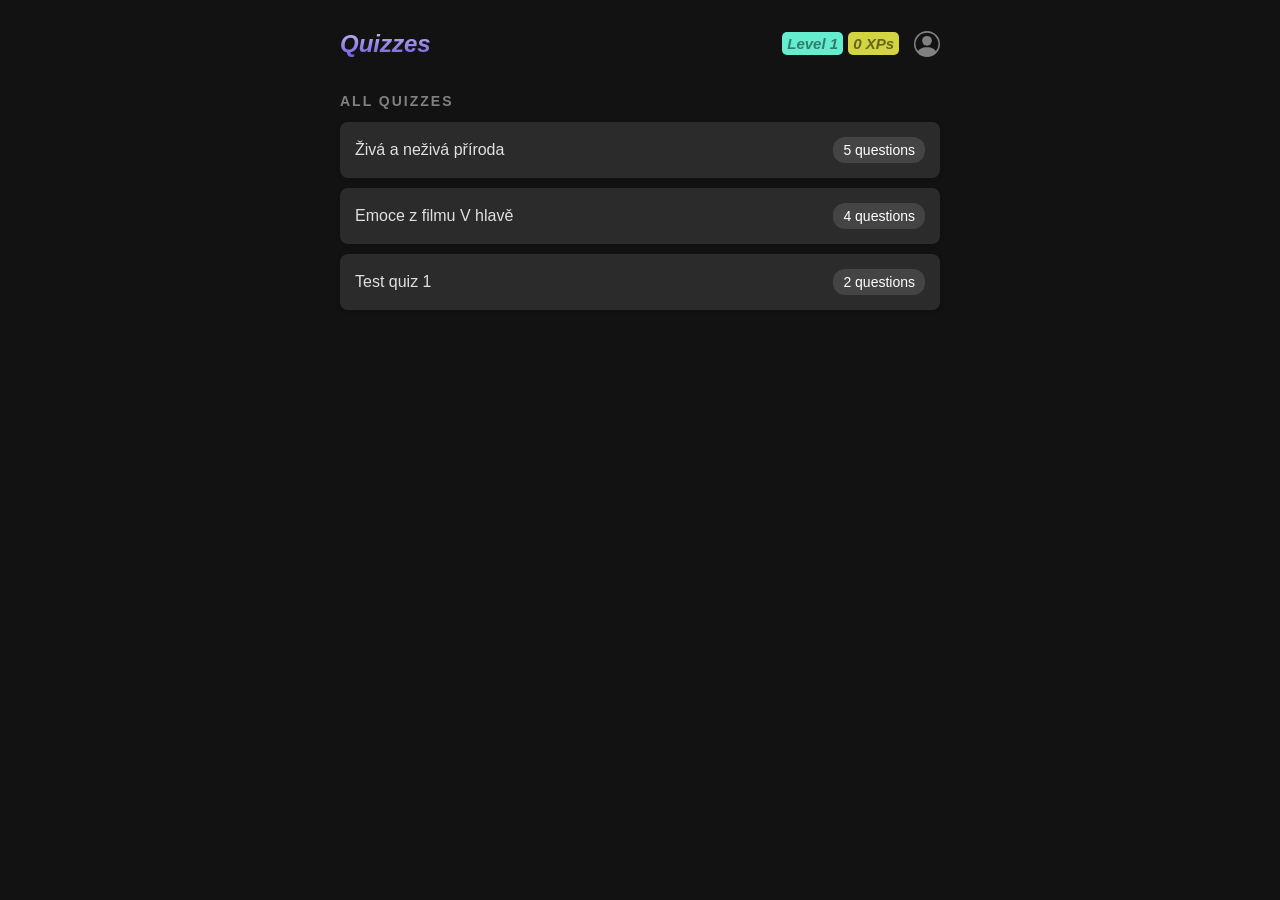
==== index.html @ 055b13e7 "Untrack private folder and update .gitignore" ====
<!DOCTYPE html>
<html lang="en">
<head>
    <meta charset="UTF-8">
    <meta name="viewport" content="width=device-width, initial-scale=1.0">
    <title>Quizzes</title>
    <!-- loads data (array of quizzes) accessible as window.quizzesData -->
    <script id="quizzes-data" src="quizzes-data.js"></script>
    <link rel="stylesheet" href="style.css">
</head>
<body>
    <!-- Home Screen -->
    <section id="home-screen">
        <div class="top-nav-bar">
            <h2 class="logo">Quizzes</h2>
            <!--<div class="text-input">test</div>-->
            <div class="flex-right" onclick="navigateToScreen('profile-screen')">              
              <div class="status-card status-level">Level <span id="topbar-currentLevel"></span></div>
              <div class="status-card status-xp"><span id="topbar-totalXPPoints"></span> XPs</div>
              <div class="top-nav-bar-icon"> 
                <svg xmlns="http://www.w3.org/2000/svg" fill="currentColor" class="bi bi-person-circle" viewBox="0 0 16 16">
                  <path d="M11 6a3 3 0 1 1-6 0 3 3 0 0 1 6 0"/>
                  <path fill-rule="evenodd" d="M0 8a8 8 0 1 1 16 0A8 8 0 0 1 0 8m8-7a7 7 0 0 0-5.468 11.37C3.242 11.226 4.805 10 8 10s4.757 1.225 5.468 2.37A7 7 0 0 0 8 1"/>
                </svg>
              </div>
            </div>
        </div>
        <div class="section-title">All quizzes</div>
        <ul class="card-list" id="quiz-list"></ul>
    </section>

    <!-- Quiz Detail Screen -->
    <section id="quiz-detail-screen" class="hidden">
        <div class="back-btn" onclick="navigateToScreen('home-screen')">
          <svg xmlns="http://www.w3.org/2000/svg" width="18" height="18" fill="currentColor" class="bi bi-arrow-left" viewBox="0 0 16 16">
            <path fill-rule="evenodd" d="M15 8a.5.5 0 0 0-.5-.5H2.707l3.147-3.146a.5.5 0 1 0-.708-.708l-4 4a.5.5 0 0 0 0 .708l4 4a.5.5 0 0 0 .708-.708L2.707 8.5H14.5A.5.5 0 0 0 15 8"/>
          </svg> Back</div>
        <h2 class="screen-title" id="quiz-title" ></h2>
        <div id="quiz-info">
          <div id="questions-count"></div>
          <div id="score"></div>
          <div id="progress"></div>
          <div id="hints-used"></div>
        </div>
        <div class="h-space"></div>
        <div class="question-header text-center" id="question" ></div>
        <div id="options"></div>
        <div class="h-space"></div>
        <button class="btn-outline" id="hint-btn" onclick="showHint()">Show Hint</button>
        <div class="text hidden" id="hint"></div>
        <div id="result"></div>
        <div class="h-space"></div>
        <button class="btn btn-primary hidden" id="next-btn" onclick="nextQuestion()">Next Question</button>
    </section>

    <!-- Profile Screen -->
    <section id="profile-screen" class="hidden">
        <div class="back-btn" onclick="navigateToScreen('home-screen')">← Back</div>
        <h2 class="screen-title">Profile</h2>

        <!-- User Info Section --> 
        <div class="hidden" id="user-info">       
          <div class="section-title">User info</div>
          <div class="text-list-item">Name: <span id="info-name"></span></div>
          <div class="h-space"></div>
        </div>        

        <!-- Statistics Section -->
        <div id="statistics">
          <h3 class="section-title">Statistics</h3>
          <div class="text-list-item">Total XP Points: <span id="stat-totalXPPoints"></span></div>
          <div class="text-list-item">Current Level: <span id="stat-currentLevel"></span></div>
          <div class="text-list-item">Total Score: <span id="stat-totalScore"></span></div>
          <div class="text-list-item">Quizzes Completed: <span id="stat-quizzesCompleted"></span></div>
          <div class="text-list-item">Questions Completed: <span id="stat-questionsCompleted"></span></div>
          <div class="text-list-item">Questions Completed Correctly: <span id="stat-questionsCompletedCorrectly"></span></div>
          <div class="text-list-item">Last Active: <span id="stat-lastActiveDate"></span></div>
        </div>
        <div class="h-space"></div>

        <!-- Achievements Section -->
        <div class="hidden" id="achievements">
          <h3 class="section-title">Achievements</h3>
          <ul class="card-list" id="achievements-list"></ul>
        </div>        
        
    </section>

    <script id="quizzes-js" src="app.js"></script>
</body>
</html>
---- style.css ----
/* base css variables */
:root {  
  /* Primary Colors */
  --color-primary: #6c63ff; /* Main branding color. Used for primary actions like buttons and overlay buttons. */
  --color-primary-hover: #8178ff; /* Hover version of main */  
  --color-secondary: #5753c9; /* TODO: define color and its purpose (it should not be hover color of primary color, but standalone color */
  
  /* Background Colors */
  --bg-main: #121212; /* Main background of the app */
  --bg-main-hover: #1c1c1c; /* Hover version of main */
  --bg-secondary: #2b2b2b; /* Background for cards, input fields */
  --bg-secondary-hover: #373737; /* Hover version of secondary */
  --bg-tertiary: #444; /* Background for badges, overlay elements */
  --bg-tertiary-hover: #555; /* Hover version of tertiary */
  --bg-status-neutral: #457981;
  --bg-status-success: #73be85;
  --bg-status-fail: #b1676e; /* Error or validation warning messages */
  --bg-status-attention: #c0ac6e; /* Warning or caution */

  
   /* Text Colors */
  --text-main: #e0e0e0; /* Main text color */
  --text-secondary: #e0e0e0; /* Main text color */
  --text-tertiary: #e0e0e0;
  --text-muted: #9e9e9e; /* Muted text for placeholders, captions. Used for less important text, such as placeholders. */
  --text-inverted: #fff; /* Text on dark or colored backgrounds (e.g., buttons) or on hover states */  

  /* State Colors */
  --color-success: #73be85; /* Success messages */
  --color-error: #b1676e; /* Error or validation warning messages */
  --color-warning: #c0ac6e; /* Warning or caution */
}

body {
    font-family: Arial, sans-serif;
    max-width: 600px;
    margin: 0 auto;
    padding: 10px;
    background-color: var(--bg-main);
    color: var(--text-main);
}

/* Utilities */
.hidden {
    display: none;
}

.text-center {
  text-align: center;
}

.status-neutral {
  background-color: var(--bg-status-neutral);
  color: white;
}

.status-success {
  background-color: var(--bg-status-success);
  color: white;
}

.status-fail {
  background-color: var(--bg-status-fail);
  color: white;
}

.status-attention {
  background-color: var(--bg-status-attention);
  color: white;
}

/* UI elements */
.screen-title {
    text-align: center;
    color: var(-text-main);
}

.screen-sub-title {
    text-align: center;
    color: var(-text-secondary);
}

.section-title {
    color: gray; /*var(--text-secondary);*/
    font-size: 14px;
    font-weight: bold;
    text-transform: uppercase;
    margin-top: 15px;    
    margin-bottom: 13px; 
    text-align: left; 
    letter-spacing: 2px; 
}

.header3 {
  color: var(--text-secondary);
  font-size: 17px;
  font-weight: bold;
  margin-top: 15px;    
  margin-bottom: 15px; 
  text-align: left;   
}

.question-header {
  color: var(--color-primary);
  font-size: 18px;
  font-weight: bold;
  margin-top: 15px;    
  margin-bottom: 15px; 
  text-align: center;   
}

.btn {
    margin: 5px 0;
    width: 100%;
    background-color: var(--bg-secondary);
    color: var(--text-secondary);
    border: none;
    border-radius: 16px;
    padding: 10px;
    cursor: pointer;
    font-size: 16px;
    transition: background-color 0.3s ease;
}

.btn:hover {
  background-color: var(--bg-secondary-hover);
}

.btn-outline {
  margin: 5px 0;
  width: 100%;
  background: none;
  border: 2px solid var(--bg-secondary);
  color: var(--text-secondary);
  border-radius: 16px;
  padding: 10px;
  cursor: pointer;
  font-size: 16px;
  transition: background-color 0.3s ease;
}

.btn-primary {
    background-color: var(--color-primary);
    color: var(--text-main);
    max-width: 400px;
}

.btn-primary:hover {
    background-color: var(--color-primary-hover);
}

.btn-tertiary {
    background-color: var(--bg-tertiary);
    color: var(--text-tertirary);
    font-size: 14px;
}

.btn-tertiary:hover {
    background-color: var(--bg-tertiary-hover);
}

.back-btn {
    cursor: pointer;
    margin-bottom: 10px;
    /*display: inline-block;*/
    color: var(--text-main);
    text-align: left;
}

.back-btn svg {
  width: 16px;
  height: 16px;
}

.text {
  padding: 10px;
  margin: 5px 0;
}

.text-list-item {
  padding: 2px;
  margin-bottom: 4px;
  border-bottom: 1px solid var(--bg-secondary);
}

.card-list {
    list-style-type: none;
    padding: 0;
    margin: 0;
    display: flex;
    flex-direction: column;
    gap: 10px; /* Adds space between cards */
}

.card-item {
    background-color: var(--bg-secondary);
    color: var(--text-main);
    border-radius: 8px;
    padding: 15px;
    box-shadow: 0 2px 5px rgba(0, 0, 0, 0.1);
    border: none; /* Remove the default button border */
    cursor: pointer;
    text-align: left;
    width: 100%;
    position: relative;
    display: flex;
    justify-content: space-between;
    align-items: center;
    transition: background-color 0.3s ease, transform 0.3s ease;
}

.card-item:hover {
    background-color: var(--bg-secondary-hover);
    transform: translateY(-2px); /* Subtle lift on hover */
}

/* Content inside the card button */
.card-content {
    display: flex;
    justify-content: space-between;
    width: 100%;
    align-items: center;
}

.card-title {
    font-size: 16px;
}

.card-badge {
    background-color: var(--bg-tertiary);
    color: var(--text-inverted);
    padding: 5px 10px;
    border-radius: 12px;
    font-size: 14px;
}

.h-space {
  min-height: 20px;
  height: 20px;
  padding: 0;
  margin: 0;
}

.msg-success {
  color: var(--color-success);
}

.msg-error {
  color: var(--color-error);
}

.top-nav-bar-icon {
    /*font-size: 24px;*/
    cursor: pointer;
    color: gray;
    margin-left: 10px;
    height: 26px;
    width: 26px;
}

.top-nav-bar {
  display: flex;
  justify-content: space-between;
  align-items: center;
  position: relative;
}

.flex-right {
  display: flex;
  justify-content: flex-end;
  align-items: center;
  position: relative;
}

.logo {
  /*color: var(--color-primary);*/
  font-style: italic;
  background: linear-gradient(to bottom, #C7B8EA, #6c5ce7);
  -webkit-background-clip: text;
  -webkit-text-fill-color: transparent;
}

.text-input {
  margin: 5px 0;
  background-color: var(--bg-secondary);
  color: var(--text-secondary);
  border: none;
  border-radius: 20px;
  padding: 10px;
  font-size: 14px;
  min-width: 70px;
}

.completion-status-banner {
  /*background-color: var(--bg-status-neutral); */
  color: white;
  padding: 20px;
  border-radius: 10px;
  max-width: 400px;
  margin: 0 auto; 
  text-align: center;
}

.banner-title {
  font-size: 24px; 
  font-weight: bold;
  margin-bottom: 10px;
}

.banner-message {
  font-size: 16px; 
  color: #f1f1f1;
  margin-bottom: 20px;
}

.banner-scorecard {
  font-size: 48px; 
  font-weight: bold;
  color: white;
}

.text-list-item span {
  font-weight: bold;
  color: var(--color-primary);
  font-style: italic;
}



/* Home Screen */
.status-card {
  display: inline;
  font-size: 15px;
  font-weight: bold;
  font-style: italic;
  padding: 3px 5px;;
  margin-right: 5px;
  border-radius: 5px;
}

.status-level {
  background-color: #64edcf;
  color: #317d6c;
  cursor: pointer;
}

.status-xp {
  background-color: #d2d442;
  color: #646521;
  cursor: pointer;
}

/* Quiz Detail Screen */
#quiz-detail-screen {
  text-align: center;
}

#quiz-info {
  color:gray;
  font-size: 14px;
}
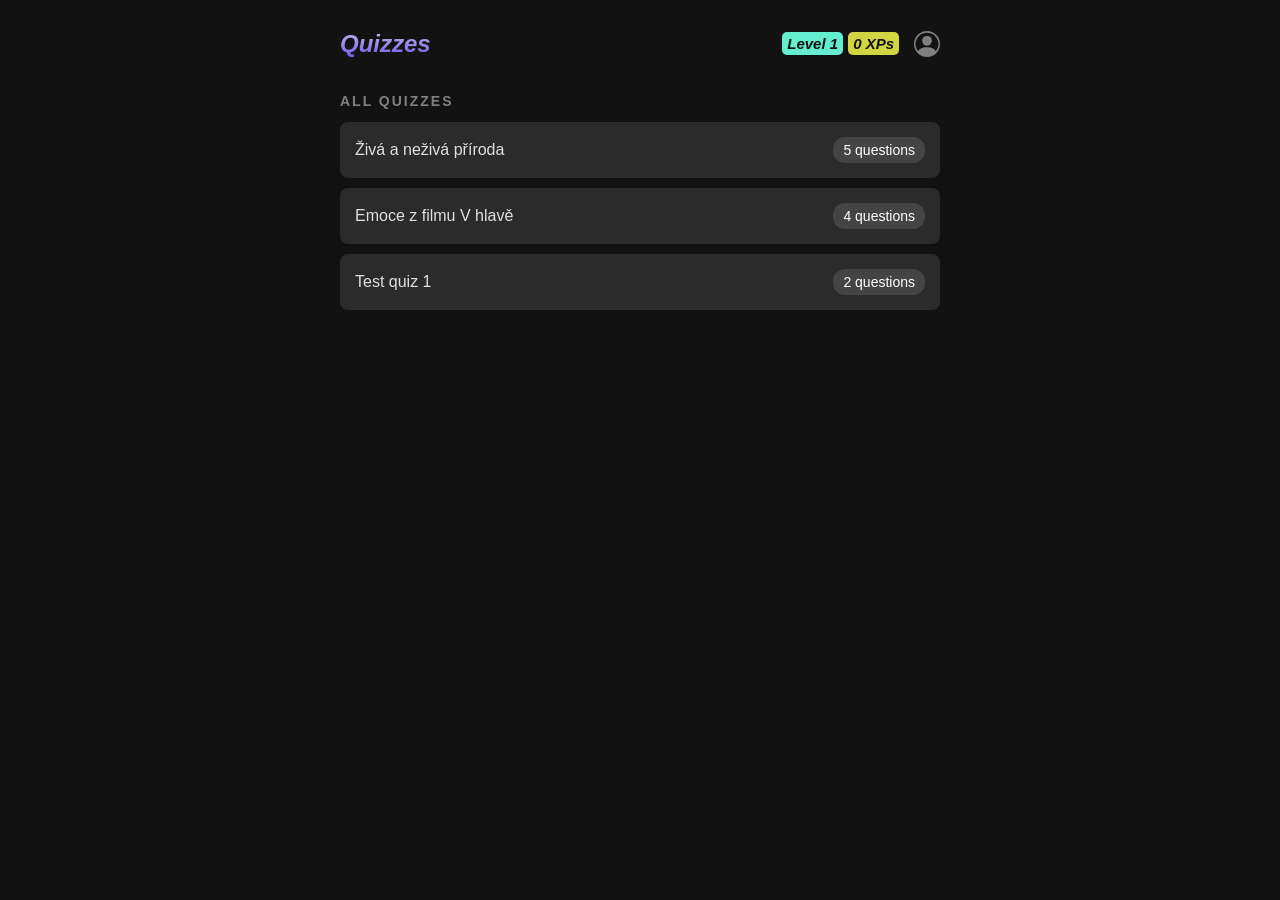
==== commit c9d49425: "export and reset profile features added" ====
--- a/index.html
+++ b/index.html
@@ -82,7 +82,10 @@
         <div class="hidden" id="achievements">
           <h3 class="section-title">Achievements</h3>
           <ul class="card-list" id="achievements-list"></ul>
-        </div>        
+        </div>   
+        
+        <button class="btn-outline" id="export-profile" onclick="exportUserProfile()">Export profile</button>
+        <button class="btn-outline" id="reset-profile" onclick="resetUserProfile(resetWithConfirmation=true)">Reset profile</button>
         
     </section>
 
--- a/style.css
+++ b/style.css
@@ -340,13 +340,13 @@
 
 .status-level {
   background-color: #64edcf;
-  color: #317d6c;
+  color: var(--bg-main);
   cursor: pointer;
 }
 
 .status-xp {
   background-color: #d2d442;
-  color: #646521;
+  color: var(--bg-main);
   cursor: pointer;
 }
 
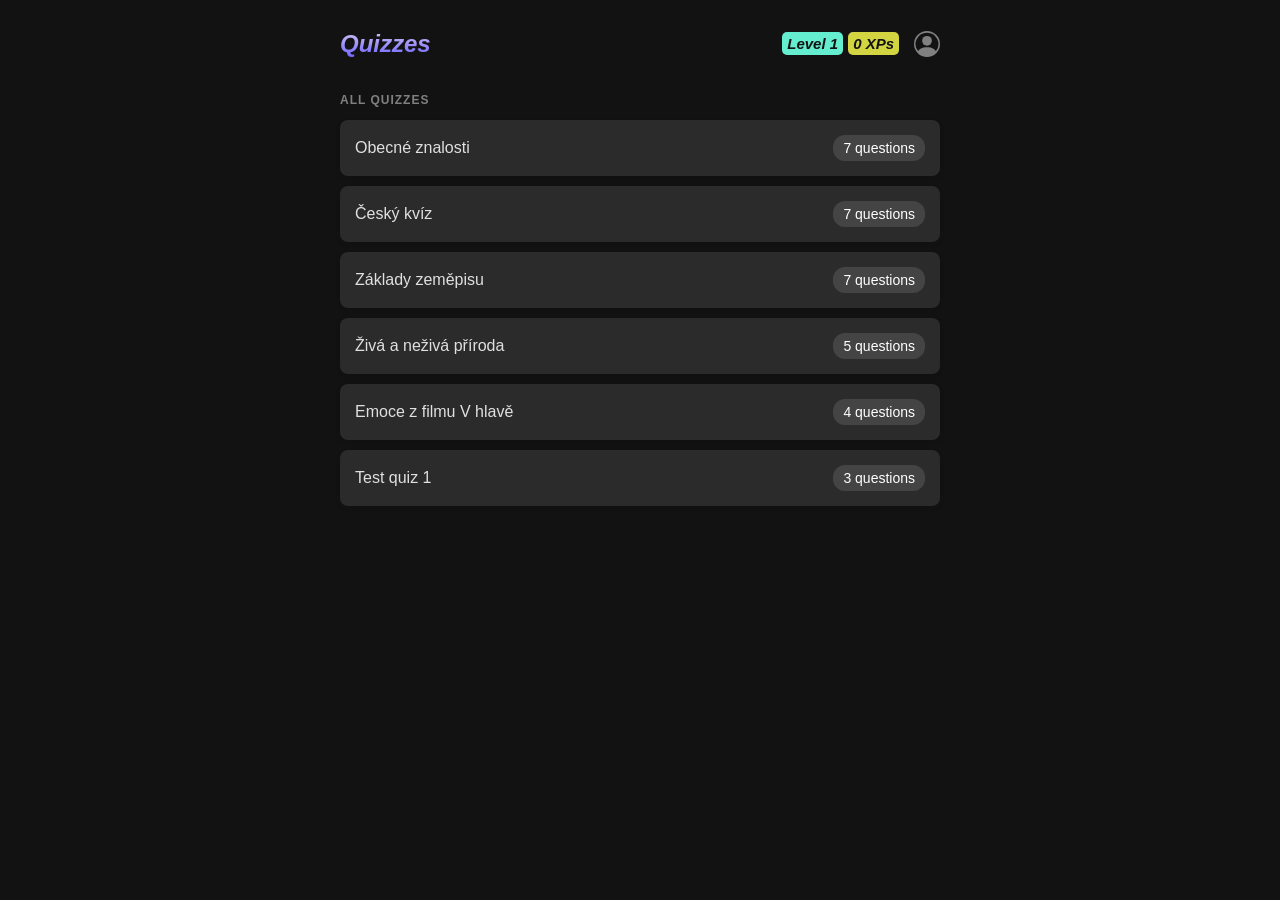
==== commit ab964d0e: "completition banners" ====
--- a/index.html
+++ b/index.html
@@ -15,8 +15,8 @@
             <h2 class="logo">Quizzes</h2>
             <!--<div class="text-input">test</div>-->
             <div class="flex-right" onclick="navigateToScreen('profile-screen')">              
-              <div class="status-card status-level">Level <span id="topbar-currentLevel"></span></div>
-              <div class="status-card status-xp"><span id="topbar-totalXPPoints"></span> XPs</div>
+              <div class="status-card status-card-level">Level <span id="topbar-currentLevel"></span></div>
+              <div class="status-card status-card-xp"><span id="topbar-totalXPPoints"></span> XPs</div>
               <div class="top-nav-bar-icon"> 
                 <svg xmlns="http://www.w3.org/2000/svg" fill="currentColor" class="bi bi-person-circle" viewBox="0 0 16 16">
                   <path d="M11 6a3 3 0 1 1-6 0 3 3 0 0 1 6 0"/>
@@ -31,10 +31,7 @@
 
     <!-- Quiz Detail Screen -->
     <section id="quiz-detail-screen" class="hidden">
-        <div class="back-btn" onclick="navigateToScreen('home-screen')">
-          <svg xmlns="http://www.w3.org/2000/svg" width="18" height="18" fill="currentColor" class="bi bi-arrow-left" viewBox="0 0 16 16">
-            <path fill-rule="evenodd" d="M15 8a.5.5 0 0 0-.5-.5H2.707l3.147-3.146a.5.5 0 1 0-.708-.708l-4 4a.5.5 0 0 0 0 .708l4 4a.5.5 0 0 0 .708-.708L2.707 8.5H14.5A.5.5 0 0 0 15 8"/>
-          </svg> Back</div>
+        <div class="back-btn" onclick="navigateToScreen('home-screen')">Back</div>
         <h2 class="screen-title" id="quiz-title" ></h2>
         <div id="quiz-info">
           <div id="questions-count"></div>
@@ -55,7 +52,7 @@
 
     <!-- Profile Screen -->
     <section id="profile-screen" class="hidden">
-        <div class="back-btn" onclick="navigateToScreen('home-screen')">← Back</div>
+        <div class="back-btn" onclick="navigateToScreen('home-screen')">Back</div>
         <h2 class="screen-title">Profile</h2>
 
         <!-- User Info Section --> 
--- a/style.css
+++ b/style.css
@@ -16,8 +16,9 @@
   --bg-status-success: #73be85;
   --bg-status-fail: #b1676e; /* Error or validation warning messages */
   --bg-status-attention: #c0ac6e; /* Warning or caution */
-
-  
+  --bg-status-level: #64edcf;
+  --bg-status-xp: #d2d442;
+    
    /* Text Colors */
   --text-main: #e0e0e0; /* Main text color */
   --text-secondary: #e0e0e0; /* Main text color */
@@ -45,6 +46,10 @@
     display: none;
 }
 
+.bold {
+  font-weight: bold;
+}
+
 .text-center {
   text-align: center;
 }
@@ -68,6 +73,7 @@
   background-color: var(--bg-status-attention);
   color: white;
 }
+
 
 /* UI elements */
 .screen-title {
@@ -82,13 +88,13 @@
 
 .section-title {
     color: gray; /*var(--text-secondary);*/
-    font-size: 14px;
+    font-size: 12px;
     font-weight: bold;
     text-transform: uppercase;
     margin-top: 15px;    
     margin-bottom: 13px; 
     text-align: left; 
-    letter-spacing: 2px; 
+    letter-spacing: 1px; 
 }
 
 .header3 {
@@ -160,17 +166,16 @@
 }
 
 .back-btn {
-    cursor: pointer;
-    margin-bottom: 10px;
-    /*display: inline-block;*/
-    color: var(--text-main);
-    text-align: left;
-}
-
-.back-btn svg {
-  width: 16px;
-  height: 16px;
-}
+  cursor: pointer;
+  margin-bottom: 10px;
+  color: var(--text-main);
+  text-align: left;
+  background-image: url('data:image/svg+xml;utf8,<svg xmlns="http://www.w3.org/2000/svg" width="24" height="24" fill="white" class="bi bi-arrow-left" viewBox="0 0 16 16"><path fill-rule="evenodd" d="M15 8a.5.5 0 0 0-.5-.5H2.707l3.147-3.146a.5.5 0 1 0-.708-.708l-4 4a.5.5 0 0 0 0 .708l4 4a.5.5 0 0 0 .708-.708L2.707 8.5H14.5A.5.5 0 0 0 15 8"/></svg>');
+  background-repeat: no-repeat;
+  background-position: left center;
+  padding-left: 35px; /* Adjust this as necessary for spacing */
+}
+
 
 .text {
   padding: 10px;
@@ -250,7 +255,6 @@
 }
 
 .top-nav-bar-icon {
-    /*font-size: 24px;*/
     cursor: pointer;
     color: gray;
     margin-left: 10px;
@@ -275,7 +279,7 @@
 .logo {
   /*color: var(--color-primary);*/
   font-style: italic;
-  background: linear-gradient(to bottom, #C7B8EA, #6c5ce7);
+  background: linear-gradient(to bottom, #d3c5f3, var(--color-primary));
   -webkit-background-clip: text;
   -webkit-text-fill-color: transparent;
 }
@@ -292,9 +296,7 @@
 }
 
 .completion-status-banner {
-  /*background-color: var(--bg-status-neutral); */
-  color: white;
-  padding: 20px;
+  padding: 15px;
   border-radius: 10px;
   max-width: 400px;
   margin: 0 auto; 
@@ -302,21 +304,31 @@
 }
 
 .banner-title {
-  font-size: 24px; 
+  font-size: 22px; 
   font-weight: bold;
   margin-bottom: 10px;
 }
 
 .banner-message {
   font-size: 16px; 
-  color: #f1f1f1;
-  margin-bottom: 20px;
+  /*color: #f1f1f1;*/
+  margin-bottom: 15px;
 }
 
 .banner-scorecard {
   font-size: 48px; 
   font-weight: bold;
   color: white;
+}
+
+.completion-status-level {
+  border: 1px solid var(--bg-status-level);
+  color: var(--bg-status-level);
+}
+
+.completion-status-xp {
+  border: 1px solid var(--bg-status-xp);
+  color: var(--bg-status-xp);
 }
 
 .text-list-item span {
@@ -336,15 +348,16 @@
   padding: 3px 5px;;
   margin-right: 5px;
   border-radius: 5px;
-}
-
-.status-level {
+  color: var(--text-main);
+}
+
+.status-card-level {
   background-color: #64edcf;
   color: var(--bg-main);
   cursor: pointer;
 }
 
-.status-xp {
+.status-card-xp {
   background-color: #d2d442;
   color: var(--bg-main);
   cursor: pointer;
@@ -359,4 +372,8 @@
   color:gray;
   font-size: 14px;
 }
+
+#quiz-info div {
+  font-size: inherit;
+}
   
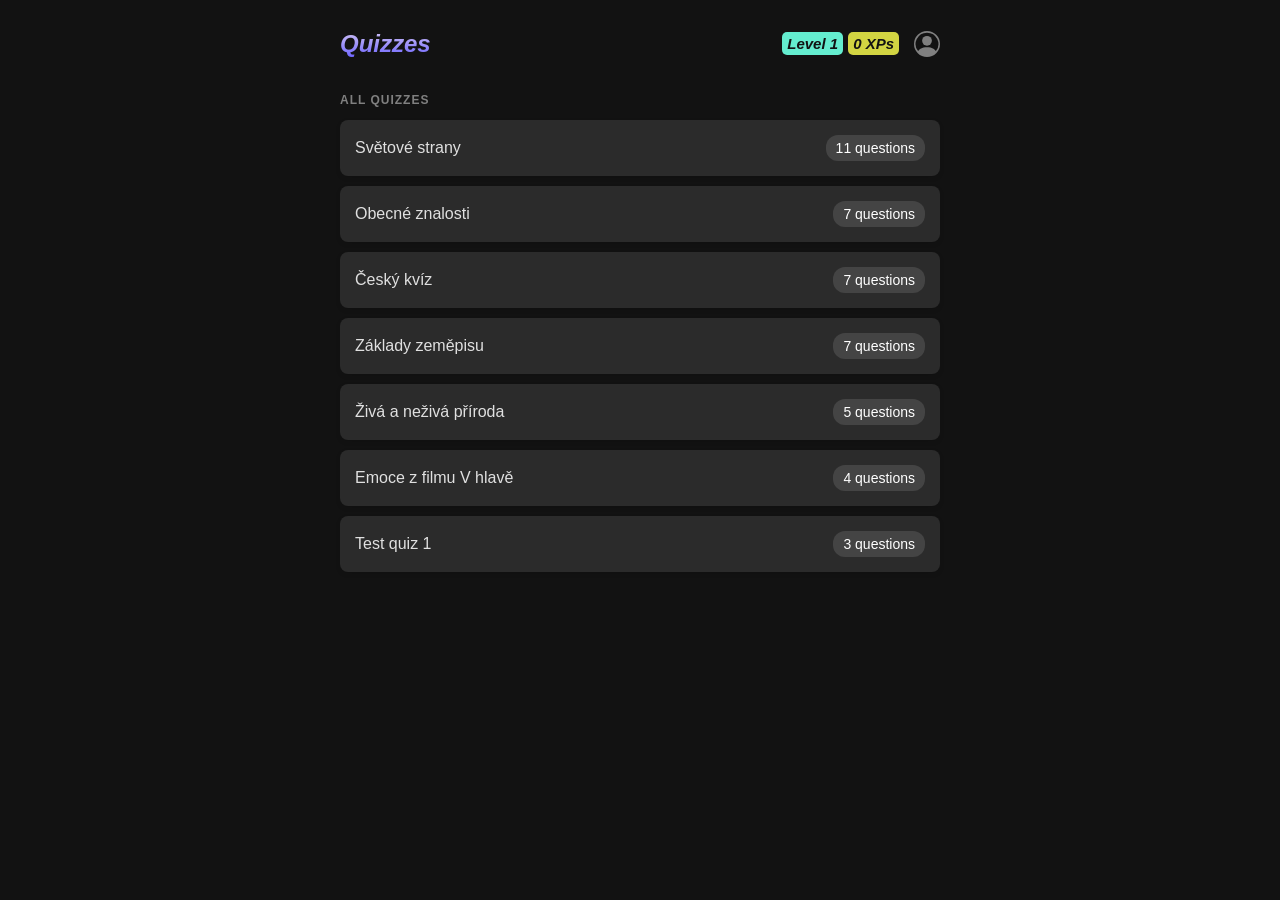
==== commit fac034c8: "new repo - files added" ====
--- a/index.html
+++ b/index.html
@@ -82,7 +82,8 @@
         </div>   
         
         <button class="btn-outline" id="export-profile" onclick="exportUserProfile()">Export profile</button>
-        <button class="btn-outline" id="reset-profile" onclick="resetUserProfile(resetWithConfirmation=true)">Reset profile</button>
+        <button class="btn-outline" id="import-profile" onclick="showImportUserProfileConfirmation()">Import profile</button>
+        <button class="btn-outline" id="reset-profile" onclick="showResetUserProfileConfirmation()">Reset profile</button>
         
     </section>
 
--- a/style.css
+++ b/style.css
@@ -306,19 +306,18 @@
 .banner-title {
   font-size: 22px; 
   font-weight: bold;
-  margin-bottom: 10px;
 }
 
 .banner-message {
   font-size: 16px; 
-  /*color: #f1f1f1;*/
-  margin-bottom: 15px;
+  margin-top: 10px;
 }
 
 .banner-scorecard {
   font-size: 48px; 
   font-weight: bold;
   color: white;
+  margin-top: 10px;
 }
 
 .completion-status-level {
@@ -327,8 +326,8 @@
 }
 
 .completion-status-xp {
-  border: 1px solid var(--bg-status-xp);
-  color: var(--bg-status-xp);
+  border: 1px solid var(--bg-status-attention); /*var(--bg-status-xp);*/
+  color: var(--bg-status-attention); /*var(--bg-status-xp);*/  
 }
 
 .text-list-item span {
@@ -348,7 +347,7 @@
   padding: 3px 5px;;
   margin-right: 5px;
   border-radius: 5px;
-  color: var(--text-main);
+  /*color: var(--text-main);*/
 }
 
 .status-card-level {
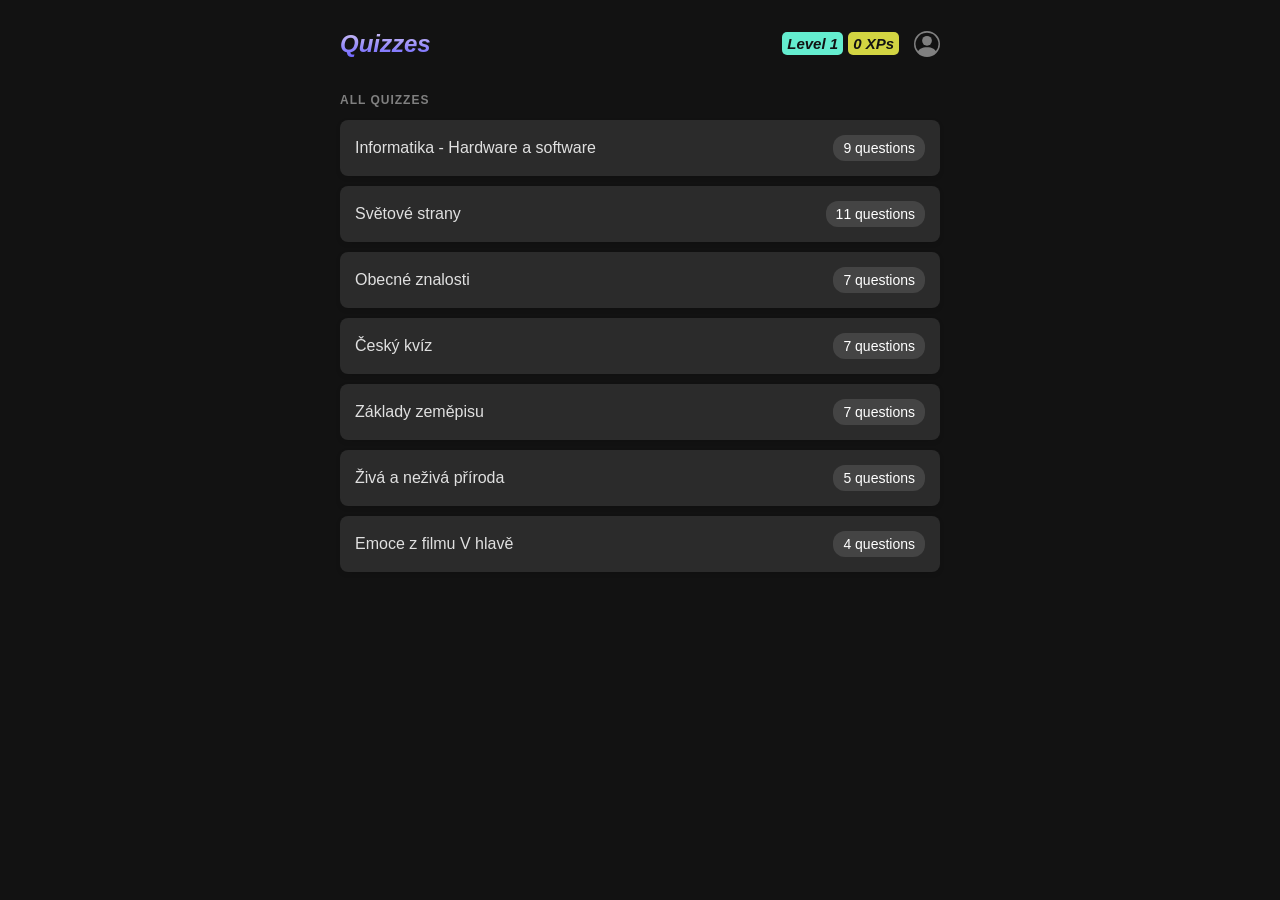
==== commit 2c777dc8: "quizzes data moved, quiz informatika added" ====
--- a/index.html
+++ b/index.html
@@ -5,7 +5,7 @@
     <meta name="viewport" content="width=device-width, initial-scale=1.0">
     <title>Quizzes</title>
     <!-- loads data (array of quizzes) accessible as window.quizzesData -->
-    <script id="quizzes-data" src="quizzes-data.js"></script>
+    <script id="quizzes-data" src="assets/data/quizzes-data.js"></script>
     <link rel="stylesheet" href="style.css">
 </head>
 <body>
